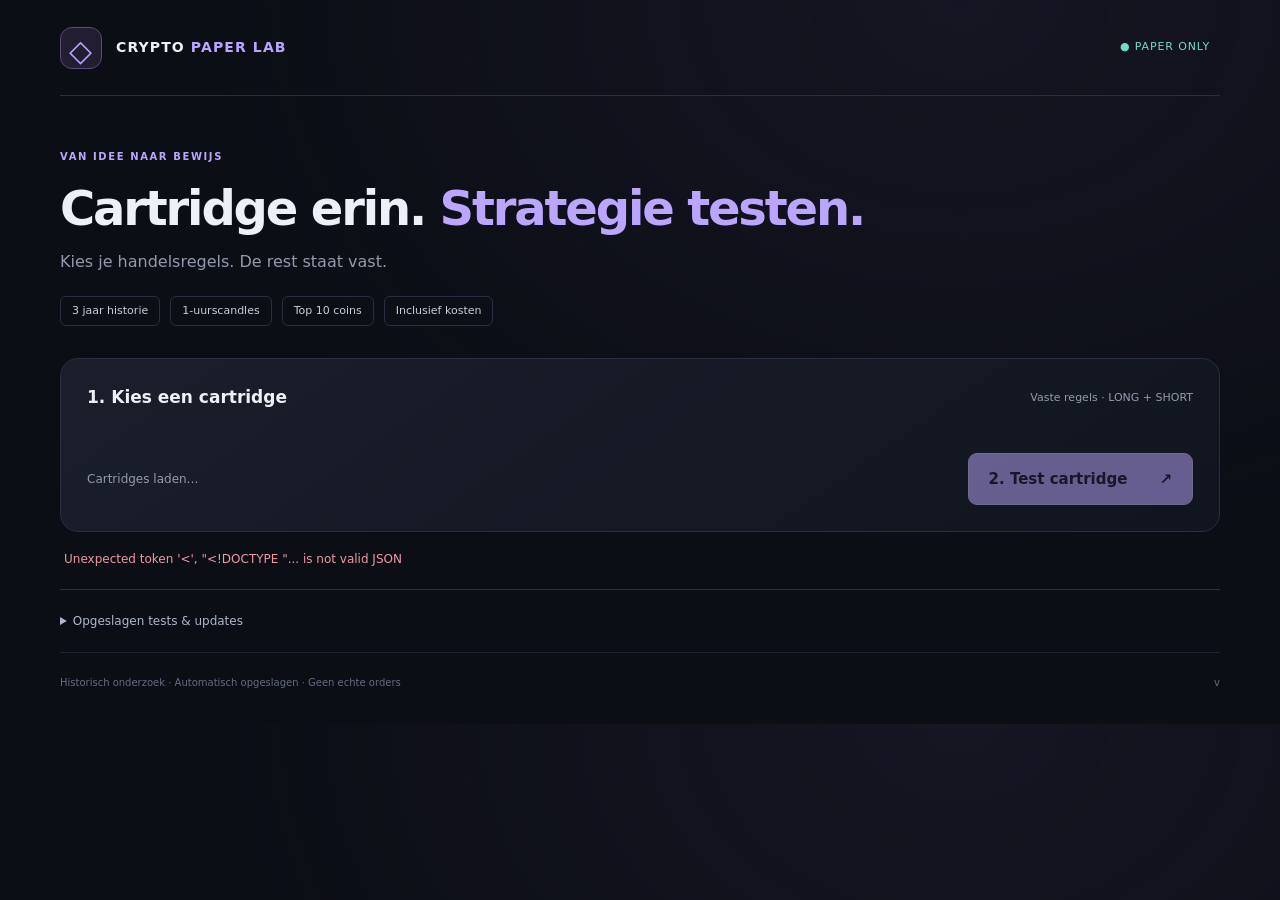
==== static/lab.html @ 29cc60aa "Release v0.13: one cartridge, one button, fixed three-year hourly test" ====
<!doctype html>
<html lang="nl"><head><meta charset="utf-8"><meta name="viewport" content="width=device-width,initial-scale=1"><title>Crypto Paper Lab · Cartridge testen</title><link rel="stylesheet" href="/static/lab.css"></head>
<body><main class="workspace">
<header><a class="brand" href="/"><span class="logo">◇</span><span>CRYPTO <b>PAPER LAB</b></span></a><span class="paper">● PAPER ONLY <span id="version"></span></span></header>
<section class="intro"><span class="eyebrow">VAN IDEE NAAR BEWIJS</span><h1>Cartridge erin. <span>Strategie testen.</span></h1><p>Kies je handelsregels. De rest staat vast.</p><div class="recipe"><span>3 jaar historie</span><span>1-uurscandles</span><span>Top 10 coins</span><span>Inclusief kosten</span></div></section>
<section class="launcher" aria-labelledby="chooseTitle"><div class="section-title"><h2 id="chooseTitle">1. Kies een cartridge</h2><span>Vaste regels · LONG + SHORT</span></div><div id="cartridges" class="cartridges" role="radiogroup" aria-label="Strategiecartridge"></div><div class="launch-row"><p id="selection">Cartridges laden…</p><button id="start" class="primary" disabled>2. Test cartridge <span>↗</span></button></div></section>
<div id="jobStatus" class="status" role="status" aria-live="polite">Klaar zodra je een cartridge kiest.</div>
<section id="result" class="result" hidden aria-labelledby="resultTitle"><div class="result-heading"><div><span class="eyebrow" id="reportCartridge"></span><h2 id="resultTitle"></h2><p id="resultSubtitle"></p></div><button id="csv" class="quiet">Download resultaten ↓</button></div><div class="scorecards"><article><span>Getest op volledige historie</span><strong id="coverage"></strong></article><article><span>Positief na kosten</span><strong id="positive"></strong></article><article><span>Positief bij dubbele kosten</span><strong id="stressPositive"></strong></article></div><div class="table-scroll"><table><thead><tr><th>Coin</th><th>Netto · 3 jaar</th><th>Drawdown</th><th>Trades</th><th>Dubbele kosten</th><th>Controle</th><th></th></tr></thead><tbody id="results"></tbody></table></div><p class="subtle">Iedere coin heeft een eigen fictief account. Dit is geen gecombineerd rendement.</p><details class="method"><summary>Hoe is deze test uitgevoerd?</summary><div id="methodNotes"></div></details></section>
<details class="tools"><summary>Opgeslagen tests &amp; updates</summary><div class="saved-row"><label for="saved">Eerdere cartridgetest</label><select id="saved"></select><button id="openSaved" class="quiet">Openen</button><button id="refreshSaved" class="quiet">Vernieuwen</button></div><div class="updates"><button id="checkUpdate" class="quiet">Controleren op updates</button><button id="stageUpdate" class="quiet" hidden>Update klaarzetten</button><span id="updateStatus"></span></div><a href="/archief" target="_blank" rel="noopener">Oude onderzoeken en API-instellingen ↗</a></details>
<footer><span>Historisch onderzoek · Automatisch opgeslagen · Geen echte orders</span><span>v<span id="footerVersion"></span></span></footer>
</main><script src="/static/lab.js"></script></body></html>
---- static/lab.css ----
:root{color-scheme:dark;--bg:#0b0e15;--panel:#141824;--edge:#292e40;--muted:#929bad;--ink:#eef0f7;--accent:#bba5ff;--green:#73dbc0;--red:#f198a5}*{box-sizing:border-box}body{margin:0;background:radial-gradient(ellipse at 75% 0,#27203966,transparent 55%),var(--bg);color:var(--ink);font-family:'DM Sans',system-ui,sans-serif;font-size:15px;line-height:1.5}button,input,select{font:inherit}button,a,input,select,summary{-webkit-tap-highlight-color:transparent}button,summary{cursor:pointer}button:disabled{opacity:.5;cursor:wait}button:focus-visible,summary:focus-visible,a:focus-visible,select:focus-visible{outline:2px solid var(--accent);outline-offset:4px}[hidden]{display:none!important}.workspace{max-width:1240px;margin:auto;padding:0 40px}header{height:96px;border-bottom:1px solid var(--edge);display:flex;align-items:center;justify-content:space-between;gap:16px}.brand{display:flex;align-items:center;gap:14px;letter-spacing:.08em;text-decoration:none;color:var(--ink);font-size:14px;font-weight:700}.brand b{color:var(--accent)}.logo{display:grid;place-items:center;width:42px;height:42px;border:1px solid #5a4b7b;border-radius:12px;color:var(--accent);font-size:30px;background:#221d30}.paper{font-size:11px;color:var(--green);letter-spacing:.08em}.paper span{color:var(--muted);margin-left:10px}.intro{padding:48px 0 32px}.eyebrow{color:var(--accent);font-size:10px;letter-spacing:.16em;font-weight:700}h1,h2,h3{font-family:Manrope,system-ui,sans-serif}h1{font-size:clamp(32px,4vw,48px);font-weight:800;line-height:1.15;letter-spacing:-.045em;margin:14px 0}h1 span{color:var(--accent)}.intro p{color:var(--muted);margin:0 0 22px;font-size:16px}.recipe{display:flex;gap:10px;flex-wrap:wrap}.recipe span{padding:6px 11px;border:1px solid var(--edge);border-radius:6px;font-size:11px;color:#c9cdd9}.launcher{border:1px solid var(--edge);border-radius:18px;background:linear-gradient(145deg,#1b1e2b,#11151f);padding:26px}.section-title{display:flex;justify-content:space-between;gap:12px;align-items:center;margin-bottom:18px}.section-title h2{margin:0;font-size:17px}.section-title>span{font-size:11px;color:var(--muted)}.cartridges{display:grid;grid-template-columns:repeat(4,minmax(0,1fr));gap:12px}.cartridge{position:relative;display:flex;flex-direction:column;gap:10px;padding:20px 17px;border:1px solid var(--edge);border-radius:12px;cursor:pointer;background:#111520;min-height:164px;transition:border-color .15s,background .15s}.cartridge:hover{border-color:#77658f}.cartridge:has(input:checked){border-color:var(--accent);background:linear-gradient(140deg,#382c4c,#1f1c2c);box-shadow:inset 0 0 0 1px #bba5ff55}.cartridge:has(input:focus-visible){outline:2px solid var(--green);outline-offset:3px}.cartridge input{position:absolute;opacity:0;width:1px;height:1px}.cartridge .top{display:flex;justify-content:space-between;align-items:center;color:var(--accent);font-size:11px}.cartridge .check{border:1px solid #605572;width:17px;height:17px;border-radius:50%}.cartridge:has(input:checked) .check{background:var(--accent);border:4px solid #3b2e50;box-shadow:0 0 0 1px var(--accent)}.cartridge strong{font-size:14px;font-family:Manrope,system-ui}.cartridge .description{font-size:12px;color:#b1b7c6;line-height:1.6}.cartridge .revision{font-size:10px;color:#878fa3;margin-top:auto}.launch-row{display:flex;justify-content:space-between;align-items:center;gap:24px;margin-top:24px}.launch-row p{margin:0;color:var(--muted);font-size:12px}.primary{display:flex;gap:32px;align-items:center;justify-content:space-between;min-width:225px;padding:14px 20px;border:1px solid #cfbcff;border-radius:9px;background:var(--accent);color:#211632;font-weight:700}.primary:hover:enabled{background:#cfbcff}.status{padding:18px 4px;font-size:12px;color:var(--muted);min-height:57px}.status.busy:before{content:'';display:inline-block;vertical-align:middle;width:12px;height:12px;border:2px solid #bba5ff33;border-top-color:var(--accent);border-radius:50%;margin-right:10px;animation:spin 1s linear infinite}@keyframes spin{to{transform:rotate(360deg)}}.status.error{color:var(--red)}.result{margin:18px 0 32px;border-top:1px solid var(--edge);padding-top:30px}.result-heading{display:flex;gap:20px;justify-content:space-between;align-items:center}.result-heading h2{font-size:25px;margin:8px 0;letter-spacing:-.03em}.result-heading p{margin:0;color:var(--muted);font-size:12px}.quiet{padding:9px 13px;background:#161b27;color:#d2d6e1;border:1px solid #363e50;border-radius:7px;font-size:12px;white-space:nowrap}.quiet:hover{border-color:var(--accent)}.scorecards{display:grid;grid-template-columns:repeat(3,1fr);gap:12px;margin:24px 0}.scorecards article{border:1px solid var(--edge);border-radius:11px;background:var(--panel);padding:17px 20px}.scorecards span{display:block;color:var(--muted);font-size:11px}.scorecards strong{display:block;font-family:Manrope,system-ui;font-size:28px;margin-top:7px;letter-spacing:-.04em}.table-scroll{overflow-x:auto;border:1px solid var(--edge);border-radius:12px}table{border-collapse:collapse;width:100%;font-size:12px}th{text-align:left;font-size:10px;color:#9aa4b9;font-weight:500;letter-spacing:.04em;background:#181e2c;padding:14px 12px;white-space:nowrap}td{padding:16px 12px;border-top:1px solid var(--edge);white-space:nowrap}td:first-child{font-weight:600}td.control{white-space:normal;max-width:200px;font-size:11px;color:#aeb7c9}.positive{color:var(--green)}.negative{color:var(--red)}.detail-row td{white-space:normal;font-weight:400!important;background:#141a25;padding:20px}.detail-grid{display:grid;grid-template-columns:repeat(4,1fr);gap:16px;margin:16px 0}.detail-grid span{display:block;font-size:10px;color:var(--muted);margin-bottom:5px}.detail-grid strong{font-size:13px}.detail-row h3{margin:15px 0 8px;font-size:13px}.detail-row p,.subtle{font-size:11px;color:var(--muted)}.method{margin-top:18px}.method summary,.tools summary{color:#aeb7cb;font-size:12px}.method p{font-size:12px;color:var(--muted);max-width:900px}.tools{border-top:1px solid var(--edge);padding:22px 0}.saved-row{display:flex;flex-wrap:wrap;gap:10px;align-items:center;margin:20px 0}.saved-row label{font-size:11px;color:var(--muted)}select{background:#161c29;color:var(--ink);border:1px solid #363e50;border-radius:6px;padding:9px;max-width:100%;font-size:12px}.updates{display:flex;gap:10px;align-items:center;flex-wrap:wrap;margin-bottom:16px}.updates span{color:var(--muted);font-size:12px}.tools a{color:var(--accent);font-size:12px;text-decoration:none}footer{display:flex;justify-content:space-between;gap:16px;color:#626d83;font-size:10px;padding:22px 0 34px;border-top:1px solid #1c2230}@media(max-width:950px){.cartridges{grid-template-columns:repeat(2,1fr)}.intro{padding-top:34px}.workspace{padding:0 24px}.cartridge{min-height:145px}.detail-grid{grid-template-columns:repeat(2,1fr)}}@media(max-width:560px){.workspace{padding:0 16px}header{height:78px}.brand{font-size:10px;gap:8px}.paper{font-size:9px}.logo{width:32px;height:32px}.paper span{display:none}.launcher{padding:18px}.cartridges{gap:9px}.cartridge{padding:14px 12px}.section-title>span{display:none}.launch-row,.result-heading{flex-direction:column;align-items:stretch}.primary{width:100%;justify-content:center}.scorecards{gap:7px}.scorecards article{padding:12px 10px}.scorecards strong{font-size:23px}.scorecards span{font-size:10px}footer{flex-direction:column;gap:4px}}
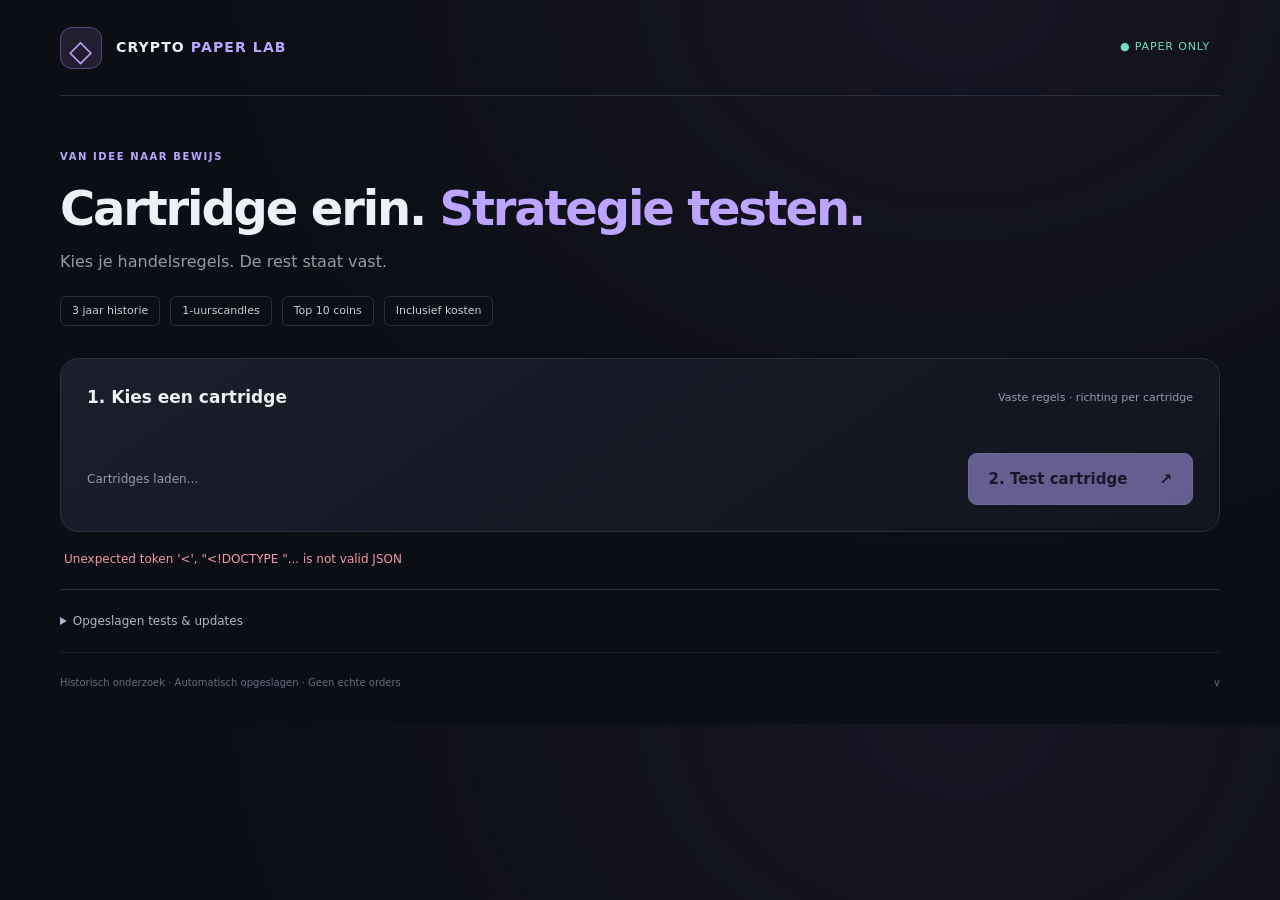
==== commit 9d499d78: "Release v0.14: fixed slow momentum and daily channel cartridges, explicit risk-stop dates" ====
--- a/static/lab.html
+++ b/static/lab.html
@@ -1,11 +1,11 @@
-<!doctype html>
-<html lang="nl"><head><meta charset="utf-8"><meta name="viewport" content="width=device-width,initial-scale=1"><title>Crypto Paper Lab · Cartridge testen</title><link rel="stylesheet" href="/static/lab.css"></head>
-<body><main class="workspace">
-<header><a class="brand" href="/"><span class="logo">◇</span><span>CRYPTO <b>PAPER LAB</b></span></a><span class="paper">● PAPER ONLY <span id="version"></span></span></header>
-<section class="intro"><span class="eyebrow">VAN IDEE NAAR BEWIJS</span><h1>Cartridge erin. <span>Strategie testen.</span></h1><p>Kies je handelsregels. De rest staat vast.</p><div class="recipe"><span>3 jaar historie</span><span>1-uurscandles</span><span>Top 10 coins</span><span>Inclusief kosten</span></div></section>
-<section class="launcher" aria-labelledby="chooseTitle"><div class="section-title"><h2 id="chooseTitle">1. Kies een cartridge</h2><span>Vaste regels · LONG + SHORT</span></div><div id="cartridges" class="cartridges" role="radiogroup" aria-label="Strategiecartridge"></div><div class="launch-row"><p id="selection">Cartridges laden…</p><button id="start" class="primary" disabled>2. Test cartridge <span>↗</span></button></div></section>
-<div id="jobStatus" class="status" role="status" aria-live="polite">Klaar zodra je een cartridge kiest.</div>
-<section id="result" class="result" hidden aria-labelledby="resultTitle"><div class="result-heading"><div><span class="eyebrow" id="reportCartridge"></span><h2 id="resultTitle"></h2><p id="resultSubtitle"></p></div><button id="csv" class="quiet">Download resultaten ↓</button></div><div class="scorecards"><article><span>Getest op volledige historie</span><strong id="coverage"></strong></article><article><span>Positief na kosten</span><strong id="positive"></strong></article><article><span>Positief bij dubbele kosten</span><strong id="stressPositive"></strong></article></div><div class="table-scroll"><table><thead><tr><th>Coin</th><th>Netto · 3 jaar</th><th>Drawdown</th><th>Trades</th><th>Dubbele kosten</th><th>Controle</th><th></th></tr></thead><tbody id="results"></tbody></table></div><p class="subtle">Iedere coin heeft een eigen fictief account. Dit is geen gecombineerd rendement.</p><details class="method"><summary>Hoe is deze test uitgevoerd?</summary><div id="methodNotes"></div></details></section>
-<details class="tools"><summary>Opgeslagen tests &amp; updates</summary><div class="saved-row"><label for="saved">Eerdere cartridgetest</label><select id="saved"></select><button id="openSaved" class="quiet">Openen</button><button id="refreshSaved" class="quiet">Vernieuwen</button></div><div class="updates"><button id="checkUpdate" class="quiet">Controleren op updates</button><button id="stageUpdate" class="quiet" hidden>Update klaarzetten</button><span id="updateStatus"></span></div><a href="/archief" target="_blank" rel="noopener">Oude onderzoeken en API-instellingen ↗</a></details>
-<footer><span>Historisch onderzoek · Automatisch opgeslagen · Geen echte orders</span><span>v<span id="footerVersion"></span></span></footer>
-</main><script src="/static/lab.js"></script></body></html>
+<!doctype html>
+<html lang="nl"><head><meta charset="utf-8"><meta name="viewport" content="width=device-width,initial-scale=1"><title>Crypto Paper Lab · Cartridge testen</title><link rel="stylesheet" href="/static/lab.css"></head>
+<body><main class="workspace">
+<header><a class="brand" href="/"><span class="logo">◇</span><span>CRYPTO <b>PAPER LAB</b></span></a><span class="paper">● PAPER ONLY <span id="version"></span></span></header>
+<section class="intro"><span class="eyebrow">VAN IDEE NAAR BEWIJS</span><h1>Cartridge erin. <span>Strategie testen.</span></h1><p>Kies je handelsregels. De rest staat vast.</p><div class="recipe"><span>3 jaar historie</span><span>1-uurscandles</span><span>Top 10 coins</span><span>Inclusief kosten</span></div></section>
+<section class="launcher" aria-labelledby="chooseTitle"><div class="section-title"><h2 id="chooseTitle">1. Kies een cartridge</h2><span>Vaste regels · richting per cartridge</span></div><div id="cartridges" class="cartridges" role="radiogroup" aria-label="Strategiecartridge"></div><div class="launch-row"><p id="selection">Cartridges laden…</p><button id="start" class="primary" disabled>2. Test cartridge <span>↗</span></button></div></section>
+<div id="jobStatus" class="status" role="status" aria-live="polite">Klaar zodra je een cartridge kiest.</div>
+<section id="result" class="result" hidden aria-labelledby="resultTitle"><div class="result-heading"><div><span class="eyebrow" id="reportCartridge"></span><h2 id="resultTitle"></h2><p id="resultSubtitle"></p></div><button id="csv" class="quiet">Download resultaten ↓</button></div><div class="scorecards"><article><span>Getest op volledige historie</span><strong id="coverage"></strong></article><article><span>Positief na kosten</span><strong id="positive"></strong></article><article><span>Positief bij dubbele kosten</span><strong id="stressPositive"></strong></article></div><div class="table-scroll"><table><thead><tr><th>Coin</th><th>Netto · 3 jaar</th><th>Drawdown</th><th>Trades</th><th>Dubbele kosten</th><th>Controle</th><th></th></tr></thead><tbody id="results"></tbody></table></div><p class="subtle">Iedere coin heeft een eigen fictief account. Dit is geen gecombineerd rendement.</p><details class="method"><summary>Hoe is deze test uitgevoerd?</summary><div id="methodNotes"></div></details></section>
+<details class="tools"><summary>Opgeslagen tests &amp; updates</summary><div class="saved-row"><label for="saved">Eerdere cartridgetest</label><select id="saved"></select><button id="openSaved" class="quiet">Openen</button><button id="refreshSaved" class="quiet">Vernieuwen</button></div><div class="updates"><button id="checkUpdate" class="quiet">Controleren op updates</button><button id="stageUpdate" class="quiet" hidden>Update klaarzetten</button><span id="updateStatus"></span></div><a href="/archief" target="_blank" rel="noopener">Oude onderzoeken en API-instellingen ↗</a></details>
+<footer><span>Historisch onderzoek · Automatisch opgeslagen · Geen echte orders</span><span>v<span id="footerVersion"></span></span></footer>
+</main><script src="/static/lab.js"></script></body></html>
--- a/static/lab.css
+++ b/static/lab.css
@@ -1 +1 @@
-:root{color-scheme:dark;--bg:#0b0e15;--panel:#141824;--edge:#292e40;--muted:#929bad;--ink:#eef0f7;--accent:#bba5ff;--green:#73dbc0;--red:#f198a5}*{box-sizing:border-box}body{margin:0;background:radial-gradient(ellipse at 75% 0,#27203966,transparent 55%),var(--bg);color:var(--ink);font-family:'DM Sans',system-ui,sans-serif;font-size:15px;line-height:1.5}button,input,select{font:inherit}button,a,input,select,summary{-webkit-tap-highlight-color:transparent}button,summary{cursor:pointer}button:disabled{opacity:.5;cursor:wait}button:focus-visible,summary:focus-visible,a:focus-visible,select:focus-visible{outline:2px solid var(--accent);outline-offset:4px}[hidden]{display:none!important}.workspace{max-width:1240px;margin:auto;padding:0 40px}header{height:96px;border-bottom:1px solid var(--edge);display:flex;align-items:center;justify-content:space-between;gap:16px}.brand{display:flex;align-items:center;gap:14px;letter-spacing:.08em;text-decoration:none;color:var(--ink);font-size:14px;font-weight:700}.brand b{color:var(--accent)}.logo{display:grid;place-items:center;width:42px;height:42px;border:1px solid #5a4b7b;border-radius:12px;color:var(--accent);font-size:30px;background:#221d30}.paper{font-size:11px;color:var(--green);letter-spacing:.08em}.paper span{color:var(--muted);margin-left:10px}.intro{padding:48px 0 32px}.eyebrow{color:var(--accent);font-size:10px;letter-spacing:.16em;font-weight:700}h1,h2,h3{font-family:Manrope,system-ui,sans-serif}h1{font-size:clamp(32px,4vw,48px);font-weight:800;line-height:1.15;letter-spacing:-.045em;margin:14px 0}h1 span{color:var(--accent)}.intro p{color:var(--muted);margin:0 0 22px;font-size:16px}.recipe{display:flex;gap:10px;flex-wrap:wrap}.recipe span{padding:6px 11px;border:1px solid var(--edge);border-radius:6px;font-size:11px;color:#c9cdd9}.launcher{border:1px solid var(--edge);border-radius:18px;background:linear-gradient(145deg,#1b1e2b,#11151f);padding:26px}.section-title{display:flex;justify-content:space-between;gap:12px;align-items:center;margin-bottom:18px}.section-title h2{margin:0;font-size:17px}.section-title>span{font-size:11px;color:var(--muted)}.cartridges{display:grid;grid-template-columns:repeat(4,minmax(0,1fr));gap:12px}.cartridge{position:relative;display:flex;flex-direction:column;gap:10px;padding:20px 17px;border:1px solid var(--edge);border-radius:12px;cursor:pointer;background:#111520;min-height:164px;transition:border-color .15s,background .15s}.cartridge:hover{border-color:#77658f}.cartridge:has(input:checked){border-color:var(--accent);background:linear-gradient(140deg,#382c4c,#1f1c2c);box-shadow:inset 0 0 0 1px #bba5ff55}.cartridge:has(input:focus-visible){outline:2px solid var(--green);outline-offset:3px}.cartridge input{position:absolute;opacity:0;width:1px;height:1px}.cartridge .top{display:flex;justify-content:space-between;align-items:center;color:var(--accent);font-size:11px}.cartridge .check{border:1px solid #605572;width:17px;height:17px;border-radius:50%}.cartridge:has(input:checked) .check{background:var(--accent);border:4px solid #3b2e50;box-shadow:0 0 0 1px var(--accent)}.cartridge strong{font-size:14px;font-family:Manrope,system-ui}.cartridge .description{font-size:12px;color:#b1b7c6;line-height:1.6}.cartridge .revision{font-size:10px;color:#878fa3;margin-top:auto}.launch-row{display:flex;justify-content:space-between;align-items:center;gap:24px;margin-top:24px}.launch-row p{margin:0;color:var(--muted);font-size:12px}.primary{display:flex;gap:32px;align-items:center;justify-content:space-between;min-width:225px;padding:14px 20px;border:1px solid #cfbcff;border-radius:9px;background:var(--accent);color:#211632;font-weight:700}.primary:hover:enabled{background:#cfbcff}.status{padding:18px 4px;font-size:12px;color:var(--muted);min-height:57px}.status.busy:before{content:'';display:inline-block;vertical-align:middle;width:12px;height:12px;border:2px solid #bba5ff33;border-top-color:var(--accent);border-radius:50%;margin-right:10px;animation:spin 1s linear infinite}@keyframes spin{to{transform:rotate(360deg)}}.status.error{color:var(--red)}.result{margin:18px 0 32px;border-top:1px solid var(--edge);padding-top:30px}.result-heading{display:flex;gap:20px;justify-content:space-between;align-items:center}.result-heading h2{font-size:25px;margin:8px 0;letter-spacing:-.03em}.result-heading p{margin:0;color:var(--muted);font-size:12px}.quiet{padding:9px 13px;background:#161b27;color:#d2d6e1;border:1px solid #363e50;border-radius:7px;font-size:12px;white-space:nowrap}.quiet:hover{border-color:var(--accent)}.scorecards{display:grid;grid-template-columns:repeat(3,1fr);gap:12px;margin:24px 0}.scorecards article{border:1px solid var(--edge);border-radius:11px;background:var(--panel);padding:17px 20px}.scorecards span{display:block;color:var(--muted);font-size:11px}.scorecards strong{display:block;font-family:Manrope,system-ui;font-size:28px;margin-top:7px;letter-spacing:-.04em}.table-scroll{overflow-x:auto;border:1px solid var(--edge);border-radius:12px}table{border-collapse:collapse;width:100%;font-size:12px}th{text-align:left;font-size:10px;color:#9aa4b9;font-weight:500;letter-spacing:.04em;background:#181e2c;padding:14px 12px;white-space:nowrap}td{padding:16px 12px;border-top:1px solid var(--edge);white-space:nowrap}td:first-child{font-weight:600}td.control{white-space:normal;max-width:200px;font-size:11px;color:#aeb7c9}.positive{color:var(--green)}.negative{color:var(--red)}.detail-row td{white-space:normal;font-weight:400!important;background:#141a25;padding:20px}.detail-grid{display:grid;grid-template-columns:repeat(4,1fr);gap:16px;margin:16px 0}.detail-grid span{display:block;font-size:10px;color:var(--muted);margin-bottom:5px}.detail-grid strong{font-size:13px}.detail-row h3{margin:15px 0 8px;font-size:13px}.detail-row p,.subtle{font-size:11px;color:var(--muted)}.method{margin-top:18px}.method summary,.tools summary{color:#aeb7cb;font-size:12px}.method p{font-size:12px;color:var(--muted);max-width:900px}.tools{border-top:1px solid var(--edge);padding:22px 0}.saved-row{display:flex;flex-wrap:wrap;gap:10px;align-items:center;margin:20px 0}.saved-row label{font-size:11px;color:var(--muted)}select{background:#161c29;color:var(--ink);border:1px solid #363e50;border-radius:6px;padding:9px;max-width:100%;font-size:12px}.updates{display:flex;gap:10px;align-items:center;flex-wrap:wrap;margin-bottom:16px}.updates span{color:var(--muted);font-size:12px}.tools a{color:var(--accent);font-size:12px;text-decoration:none}footer{display:flex;justify-content:space-between;gap:16px;color:#626d83;font-size:10px;padding:22px 0 34px;border-top:1px solid #1c2230}@media(max-width:950px){.cartridges{grid-template-columns:repeat(2,1fr)}.intro{padding-top:34px}.workspace{padding:0 24px}.cartridge{min-height:145px}.detail-grid{grid-template-columns:repeat(2,1fr)}}@media(max-width:560px){.workspace{padding:0 16px}header{height:78px}.brand{font-size:10px;gap:8px}.paper{font-size:9px}.logo{width:32px;height:32px}.paper span{display:none}.launcher{padding:18px}.cartridges{gap:9px}.cartridge{padding:14px 12px}.section-title>span{display:none}.launch-row,.result-heading{flex-direction:column;align-items:stretch}.primary{width:100%;justify-content:center}.scorecards{gap:7px}.scorecards article{padding:12px 10px}.scorecards strong{font-size:23px}.scorecards span{font-size:10px}footer{flex-direction:column;gap:4px}}
+:root{color-scheme:dark;--bg:#0b0e15;--panel:#141824;--edge:#292e40;--muted:#929bad;--ink:#eef0f7;--accent:#bba5ff;--green:#73dbc0;--red:#f198a5}*{box-sizing:border-box}body{margin:0;background:radial-gradient(ellipse at 75% 0,#27203966,transparent 55%),var(--bg);color:var(--ink);font-family:'DM Sans',system-ui,sans-serif;font-size:15px;line-height:1.5}button,input,select{font:inherit}button,a,input,select,summary{-webkit-tap-highlight-color:transparent}button,summary{cursor:pointer}button:disabled{opacity:.5;cursor:wait}button:focus-visible,summary:focus-visible,a:focus-visible,select:focus-visible{outline:2px solid var(--accent);outline-offset:4px}[hidden]{display:none!important}.workspace{max-width:1240px;margin:auto;padding:0 40px}header{height:96px;border-bottom:1px solid var(--edge);display:flex;align-items:center;justify-content:space-between;gap:16px}.brand{display:flex;align-items:center;gap:14px;letter-spacing:.08em;text-decoration:none;color:var(--ink);font-size:14px;font-weight:700}.brand b{color:var(--accent)}.logo{display:grid;place-items:center;width:42px;height:42px;border:1px solid #5a4b7b;border-radius:12px;color:var(--accent);font-size:30px;background:#221d30}.paper{font-size:11px;color:var(--green);letter-spacing:.08em}.paper span{color:var(--muted);margin-left:10px}.intro{padding:48px 0 32px}.eyebrow{color:var(--accent);font-size:10px;letter-spacing:.16em;font-weight:700}h1,h2,h3{font-family:Manrope,system-ui,sans-serif}h1{font-size:clamp(32px,4vw,48px);font-weight:800;line-height:1.15;letter-spacing:-.045em;margin:14px 0}h1 span{color:var(--accent)}.intro p{color:var(--muted);margin:0 0 22px;font-size:16px}.recipe{display:flex;gap:10px;flex-wrap:wrap}.recipe span{padding:6px 11px;border:1px solid var(--edge);border-radius:6px;font-size:11px;color:#c9cdd9}.launcher{border:1px solid var(--edge);border-radius:18px;background:linear-gradient(145deg,#1b1e2b,#11151f);padding:26px}.section-title{display:flex;justify-content:space-between;gap:12px;align-items:center;margin-bottom:18px}.section-title h2{margin:0;font-size:17px}.section-title>span{font-size:11px;color:var(--muted)}.cartridges{display:grid;grid-template-columns:repeat(3,minmax(0,1fr));gap:12px}.cartridge{position:relative;display:flex;flex-direction:column;gap:10px;padding:20px 17px;border:1px solid var(--edge);border-radius:12px;cursor:pointer;background:#111520;min-height:164px;transition:border-color .15s,background .15s}.cartridge:hover{border-color:#77658f}.cartridge:has(input:checked){border-color:var(--accent);background:linear-gradient(140deg,#382c4c,#1f1c2c);box-shadow:inset 0 0 0 1px #bba5ff55}.cartridge:has(input:focus-visible){outline:2px solid var(--green);outline-offset:3px}.cartridge input{position:absolute;opacity:0;width:1px;height:1px}.cartridge .top{display:flex;justify-content:space-between;align-items:center;color:var(--accent);font-size:11px}.cartridge .check{border:1px solid #605572;width:17px;height:17px;border-radius:50%}.cartridge:has(input:checked) .check{background:var(--accent);border:4px solid #3b2e50;box-shadow:0 0 0 1px var(--accent)}.cartridge strong{font-size:14px;font-family:Manrope,system-ui}.cartridge .description{font-size:12px;color:#b1b7c6;line-height:1.6}.cartridge .revision{font-size:10px;color:#878fa3;margin-top:auto}.launch-row{display:flex;justify-content:space-between;align-items:center;gap:24px;margin-top:24px}.launch-row p{margin:0;color:var(--muted);font-size:12px}.primary{display:flex;gap:32px;align-items:center;justify-content:space-between;min-width:225px;padding:14px 20px;border:1px solid #cfbcff;border-radius:9px;background:var(--accent);color:#211632;font-weight:700}.primary:hover:enabled{background:#cfbcff}.status{padding:18px 4px;font-size:12px;color:var(--muted);min-height:57px}.status.busy:before{content:'';display:inline-block;vertical-align:middle;width:12px;height:12px;border:2px solid #bba5ff33;border-top-color:var(--accent);border-radius:50%;margin-right:10px;animation:spin 1s linear infinite}@keyframes spin{to{transform:rotate(360deg)}}.status.error{color:var(--red)}.result{margin:18px 0 32px;border-top:1px solid var(--edge);padding-top:30px}.result-heading{display:flex;gap:20px;justify-content:space-between;align-items:center}.result-heading h2{font-size:25px;margin:8px 0;letter-spacing:-.03em}.result-heading p{margin:0;color:var(--muted);font-size:12px}.quiet{padding:9px 13px;background:#161b27;color:#d2d6e1;border:1px solid #363e50;border-radius:7px;font-size:12px;white-space:nowrap}.quiet:hover{border-color:var(--accent)}.scorecards{display:grid;grid-template-columns:repeat(3,1fr);gap:12px;margin:24px 0}.scorecards article{border:1px solid var(--edge);border-radius:11px;background:var(--panel);padding:17px 20px}.scorecards span{display:block;color:var(--muted);font-size:11px}.scorecards strong{display:block;font-family:Manrope,system-ui;font-size:28px;margin-top:7px;letter-spacing:-.04em}.table-scroll{overflow-x:auto;border:1px solid var(--edge);border-radius:12px}table{border-collapse:collapse;width:100%;font-size:12px}th{text-align:left;font-size:10px;color:#9aa4b9;font-weight:500;letter-spacing:.04em;background:#181e2c;padding:14px 12px;white-space:nowrap}td{padding:16px 12px;border-top:1px solid var(--edge);white-space:nowrap}td:first-child{font-weight:600}td.control{white-space:normal;max-width:200px;font-size:11px;color:#aeb7c9}.positive{color:var(--green)}.negative{color:var(--red)}.detail-row td{white-space:normal;font-weight:400!important;background:#141a25;padding:20px}.detail-grid{display:grid;grid-template-columns:repeat(4,1fr);gap:16px;margin:16px 0}.detail-grid span{display:block;font-size:10px;color:var(--muted);margin-bottom:5px}.detail-grid strong{font-size:13px}.detail-row h3{margin:15px 0 8px;font-size:13px}.detail-row p,.subtle{font-size:11px;color:var(--muted)}.method{margin-top:18px}.method summary,.tools summary{color:#aeb7cb;font-size:12px}.method p{font-size:12px;color:var(--muted);max-width:900px}.tools{border-top:1px solid var(--edge);padding:22px 0}.saved-row{display:flex;flex-wrap:wrap;gap:10px;align-items:center;margin:20px 0}.saved-row label{font-size:11px;color:var(--muted)}select{background:#161c29;color:var(--ink);border:1px solid #363e50;border-radius:6px;padding:9px;max-width:100%;font-size:12px}.updates{display:flex;gap:10px;align-items:center;flex-wrap:wrap;margin-bottom:16px}.updates span{color:var(--muted);font-size:12px}.tools a{color:var(--accent);font-size:12px;text-decoration:none}footer{display:flex;justify-content:space-between;gap:16px;color:#626d83;font-size:10px;padding:22px 0 34px;border-top:1px solid #1c2230}@media(max-width:950px){.cartridges{grid-template-columns:repeat(2,1fr)}.intro{padding-top:34px}.workspace{padding:0 24px}.cartridge{min-height:145px}.detail-grid{grid-template-columns:repeat(2,1fr)}}@media(max-width:560px){.workspace{padding:0 16px}header{height:78px}.brand{font-size:10px;gap:8px}.paper{font-size:9px}.logo{width:32px;height:32px}.paper span{display:none}.launcher{padding:18px}.cartridges{gap:9px}.cartridge{padding:14px 12px}.section-title>span{display:none}.launch-row,.result-heading{flex-direction:column;align-items:stretch}.primary{width:100%;justify-content:center}.scorecards{gap:7px}.scorecards article{padding:12px 10px}.scorecards strong{font-size:23px}.scorecards span{font-size:10px}footer{flex-direction:column;gap:4px}}
